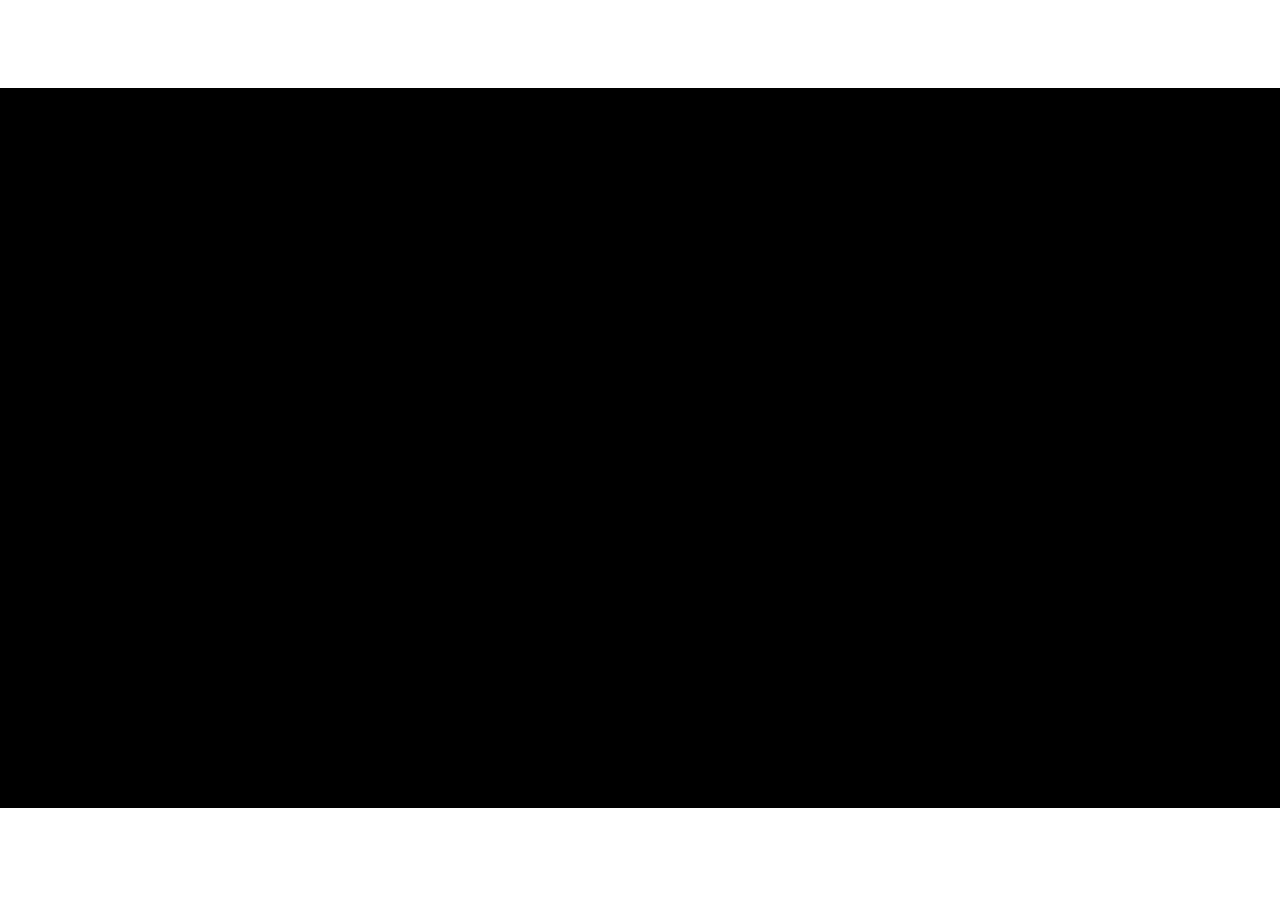
==== index.html @ 4f1d1ed4 "test" ====
<!DOCTYPE html>
<html lang="en">
<head>
    <meta charset="UTF-8">
    <meta name="viewport" content="width=device-width, initial-scale=1.0">
    <meta http-equiv="X-UA-Compatible" content="ie=edge">
    <link rel="stylesheet" type="text/css" href="style.css">
    <title>GOAT</title>
</head>
<body>
    <div id="phaser-game"></div>
</body>
    <script src="js/phaser.min.js"></script>
    <script src="js/scenes/sceneGame.js"></script>
    <script src="js/scenes/sceneMenu.js"></script>
    <script src="js/main.js"></script>
</html>
---- style.css ----
body {
    margin: 0;
    padding: 0;
    height: 100vh;
    display: flex;
    align-items: center;
    justify-content: center;
}
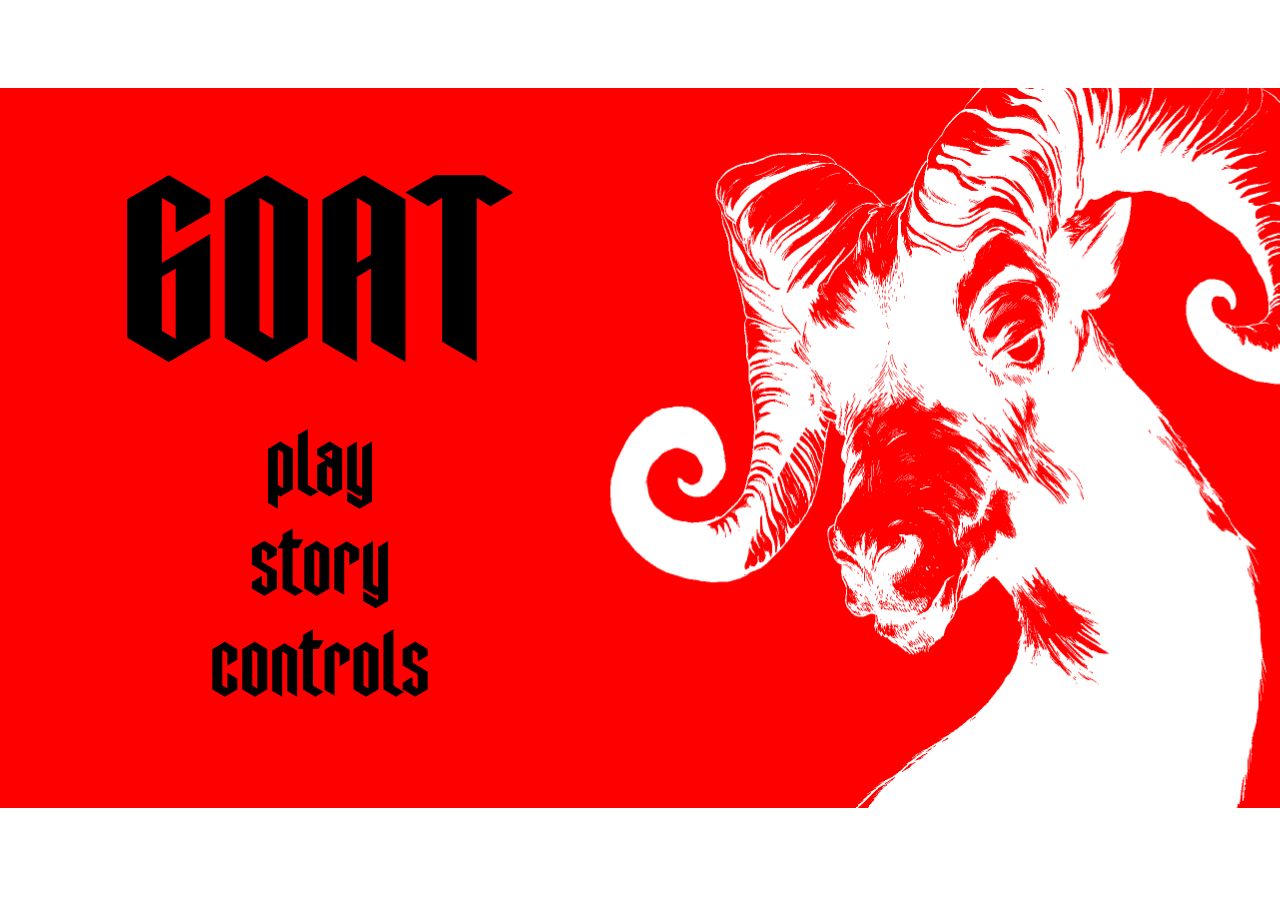
==== commit bc0b12c4: "added a ton of features. Scene reset is currently broken. :(" ====
--- a/index.html
+++ b/index.html
@@ -13,5 +13,6 @@
     <script src="js/phaser.min.js"></script>
     <script src="js/scenes/sceneGame.js"></script>
     <script src="js/scenes/sceneMenu.js"></script>
+    <script src="js/scenes/scenePost.js"></script>
     <script src="js/main.js"></script>
 </html>
